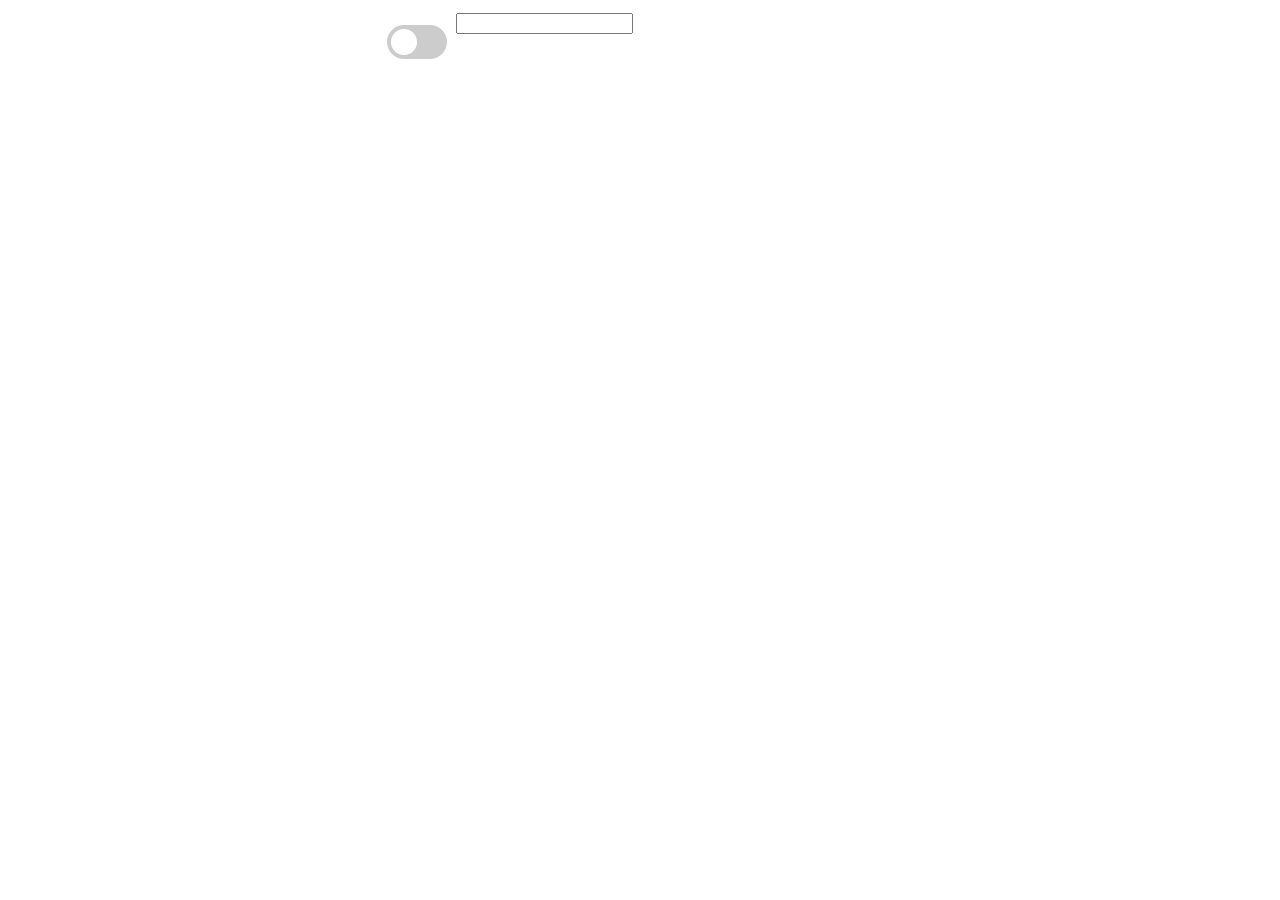
==== popup.html @ 469a77a0 "fixade lite saker" ====
<html lang="en">
<head>
    <title>My popup</title>
    <link rel="stylesheet" type="text/css" href="popup.css">
</head>
<body>
<label class="switch">
    <input id="enabled" type="checkbox">
    <span class="slider round"></span>
</label>
<input class="secret" id="item" type="text">
<script src="popup.js"></script>
</body>
</html>
---- popup.css ----
/* The switch - the box around the slider */
.switch {
    margin-left: 30%; /* Center the switch */
    position: relative;
    display: inline-block;
    width: 60px;
    height: 34px;
}

/* Hide default HTML checkbox */
.switch input {
    opacity: 0;
    width: 0;
    height: 0;
}

/* The slider */
.slider {
    position: absolute;
    cursor: pointer;
    top: 0;
    left: 0;
    right: 0;
    bottom: 0;
    background-color: #ccc;
}

.slider::before {
    position: absolute;
    content: "";
    height: 26px;
    width: 26px;
    left: 4px;
    bottom: 4px;
    background-color: white;
}

input:checked + .slider {
    background-color: #2196F3;
}

input:checked + .slider:before {
    transform: translateX(26px); /* Move the slider to the right when checked */
}

/* Rounded sliders */
.slider.round {
    border-radius: 34px;
}

.slider.round::before {
    border-radius: 50%;
}

.secret {
    margin: 5px;
}
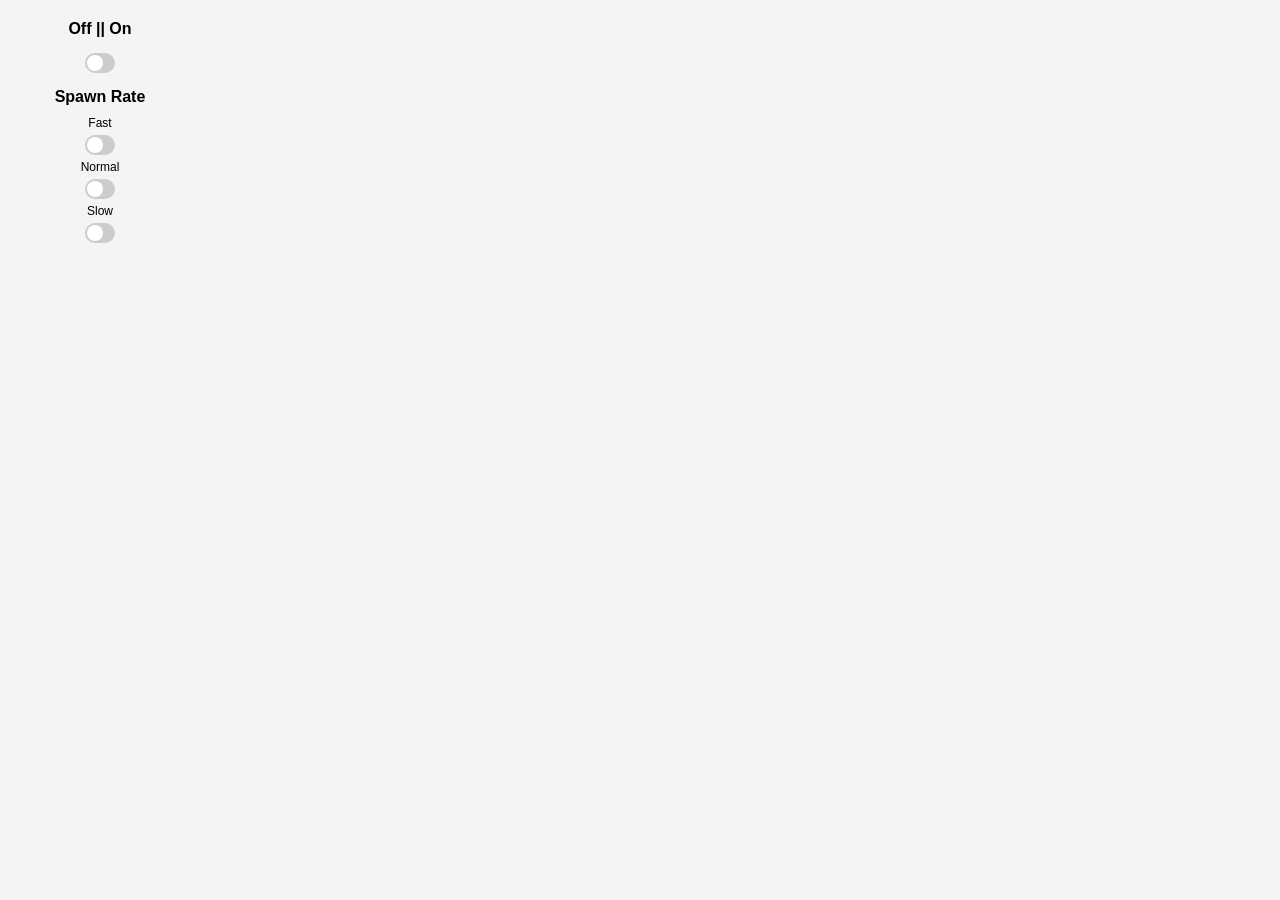
==== commit 12f7ead6: "Har en sak till att fiax sen är den klar" ====
--- a/popup.html
+++ b/popup.html
@@ -1,14 +1,42 @@
 <html lang="en">
+
 <head>
     <title>My popup</title>
     <link rel="stylesheet" type="text/css" href="popup.css">
 </head>
+
 <body>
-<label class="switch">
-    <input id="enabled" type="checkbox">
-    <span class="slider round"></span>
-</label>
-<input class="secret" id="item" type="text">
-<script src="popup.js"></script>
+    <h4>Off || On</h4>
+    <label class="switch">
+        <input id="enabled" type="checkbox">
+        <span class="slider round"></span>
+    </label>
+
+    <h4>Spawn Rate</h4> <!-- Label for the speed options -->
+
+    <!-- Second switch for Fast -->
+    <span>Fast</span>
+    <label class="switch">
+        <input id="fast" type="checkbox">
+        <span class="slider round"></span>
+    </label>
+
+    <span>Normal</span>
+    <!-- Third switch for Normal -->
+    <label class="switch">
+        <input id="normal" type="checkbox">
+        <span class="slider round"></span>
+    </label>
+
+    <span>Slow</span>
+    <!-- Fourth switch for Slow -->
+    <label class="switch">
+        <input id="slow" type="checkbox">
+        <span class="slider round"></span>
+    </label>
+
+    <script src="popup.js"></script>
+
 </body>
-</html>
+
+</html>
--- a/popup.css
+++ b/popup.css
@@ -1,20 +1,35 @@
-/* The switch - the box around the slider */
+body {
+    font-family: Arial, sans-serif;
+    text-align: center;
+    padding: 10px; /* Reduced padding */
+    margin: 0;
+    width: 200px; /* Constrained width */
+    background-color: #f4f4f4; /* Lighter background */
+    box-sizing: border-box;
+    display: flex;
+    flex-direction: column;
+    align-items: center; /* Center items horizontally */
+}
+
+h4 {
+    margin: 10px 0; /* Reduced margins */
+    font-size: 16px; /* Slightly smaller font */
+}
+
 .switch {
-    margin-left: 30%; /* Center the switch */
     position: relative;
     display: inline-block;
-    width: 60px;
-    height: 34px;
+    width: 40px; /* Smaller switch */
+    height: 20px; /* Smaller switch */
+    margin: 5px; /* Reduced margin */
 }
 
-/* Hide default HTML checkbox */
 .switch input {
     opacity: 0;
     width: 0;
     height: 0;
 }
 
-/* The slider */
 .slider {
     position: absolute;
     cursor: pointer;
@@ -23,35 +38,46 @@
     right: 0;
     bottom: 0;
     background-color: #ccc;
+    border-radius: 20px; /* Smaller radius */
+    transition: background-color 0.3s ease;
 }
 
 .slider::before {
     position: absolute;
     content: "";
-    height: 26px;
-    width: 26px;
-    left: 4px;
-    bottom: 4px;
+    height: 16px; /* Smaller thumb */
+    width: 16px; /* Smaller thumb */
+    left: 2px;
+    bottom: 2px;
     background-color: white;
+    border-radius: 50%;
+    transition: transform 0.3s ease;
 }
 
 input:checked + .slider {
-    background-color: #2196F3;
+    background-color: #4CAF50;
 }
 
-input:checked + .slider:before {
-    transform: translateX(26px); /* Move the slider to the right when checked */
+input:checked + .slider::before {
+    transform: translateX(20px); /* Adjusted translation */
 }
 
-/* Rounded sliders */
-.slider.round {
-    border-radius: 34px;
+span {
+    font-size: 12px; /* Smaller font */
+    margin: 0 5px; /* Reduced margin */
+    vertical-align: middle;
 }
 
-.slider.round::before {
-    border-radius: 50%;
+label {
+    display: inline-flex;
+    align-items: center;
+    margin: 2px; /* Reduced margin */
 }
 
-.secret {
-    margin: 5px;
-}
+/* Grouping the speed options */
+.speed-group {
+    display: flex;
+    flex-wrap: wrap; /* Allow wrapping onto multiple lines */
+    justify-content: center; /* Center the items */
+    margin-top: 5px; /* Add some space above the speed group */
+}
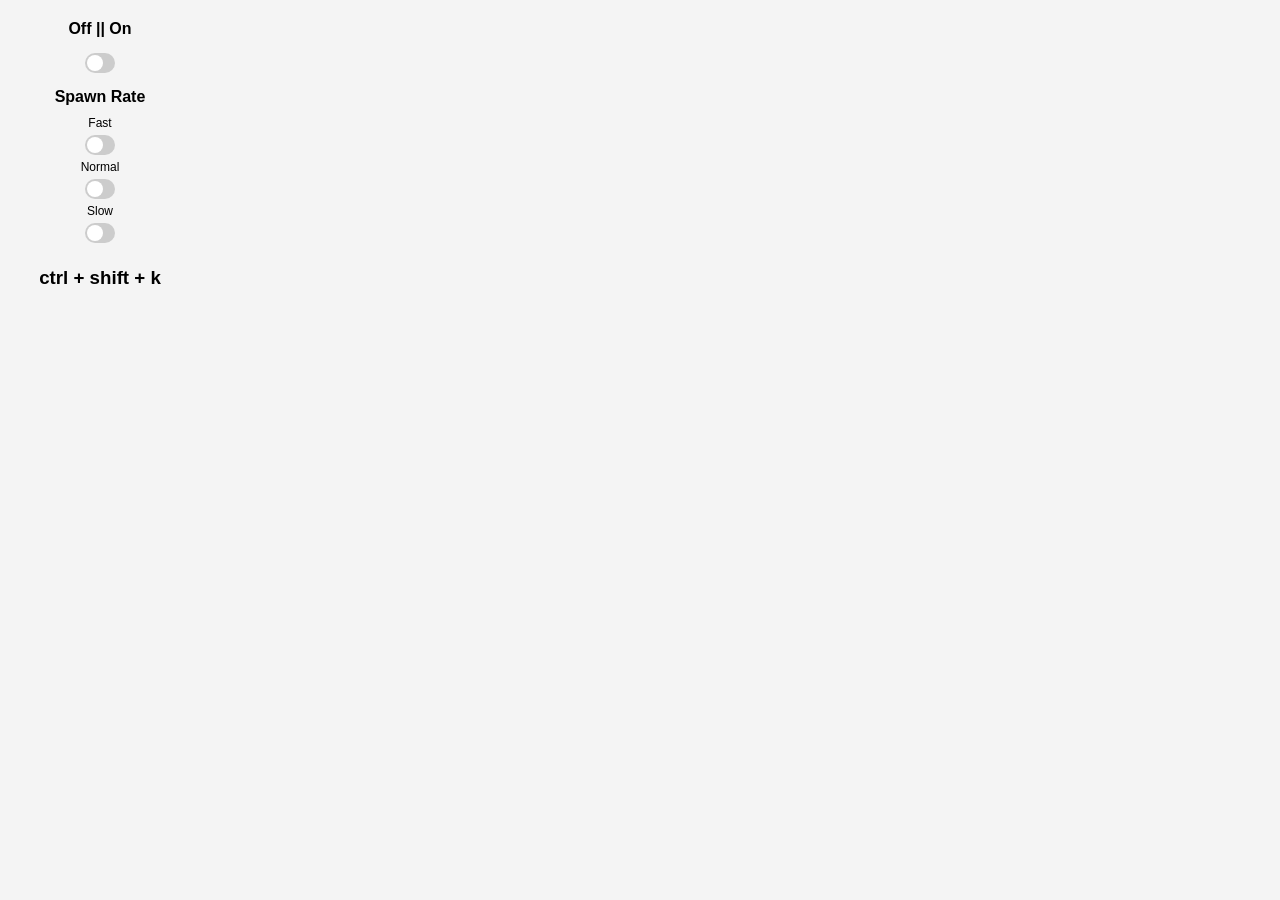
==== commit fa24c1d5: "Helicopter + html fix" ====
--- a/popup.html
+++ b/popup.html
@@ -35,6 +35,7 @@
         <span class="slider round"></span>
     </label>
 
+    <div style="align-items: center;"> <h3>ctrl + shift + k</h3> </div>
     <script src="popup.js"></script>
 
 </body>
--- a/popup.css
+++ b/popup.css
@@ -1,27 +1,27 @@
 body {
     font-family: Arial, sans-serif;
     text-align: center;
-    padding: 10px; /* Reduced padding */
+    padding: 10px; 
     margin: 0;
-    width: 200px; /* Constrained width */
-    background-color: #f4f4f4; /* Lighter background */
+    width: 200px; 
+    background-color: #f4f4f4; 
     box-sizing: border-box;
     display: flex;
     flex-direction: column;
-    align-items: center; /* Center items horizontally */
+    align-items: center;
 }
 
 h4 {
-    margin: 10px 0; /* Reduced margins */
-    font-size: 16px; /* Slightly smaller font */
+    margin: 10px 0;
+    font-size: 16px; 
 }
 
 .switch {
     position: relative;
     display: inline-block;
-    width: 40px; /* Smaller switch */
-    height: 20px; /* Smaller switch */
-    margin: 5px; /* Reduced margin */
+    width: 40px; 
+    height: 20px;
+    margin: 5px; 
 }
 
 .switch input {
@@ -38,15 +38,15 @@
     right: 0;
     bottom: 0;
     background-color: #ccc;
-    border-radius: 20px; /* Smaller radius */
+    border-radius: 20px; 
     transition: background-color 0.3s ease;
 }
 
 .slider::before {
     position: absolute;
     content: "";
-    height: 16px; /* Smaller thumb */
-    width: 16px; /* Smaller thumb */
+    height: 16px; 
+    width: 16px;
     left: 2px;
     bottom: 2px;
     background-color: white;
@@ -59,25 +59,25 @@
 }
 
 input:checked + .slider::before {
-    transform: translateX(20px); /* Adjusted translation */
+    transform: translateX(20px); 
 }
 
 span {
-    font-size: 12px; /* Smaller font */
-    margin: 0 5px; /* Reduced margin */
+    font-size: 12px; 
+    margin: 0 5px;
     vertical-align: middle;
 }
 
 label {
     display: inline-flex;
     align-items: center;
-    margin: 2px; /* Reduced margin */
+    margin: 2px;
 }
 
-/* Grouping the speed options */
+
 .speed-group {
     display: flex;
-    flex-wrap: wrap; /* Allow wrapping onto multiple lines */
-    justify-content: center; /* Center the items */
-    margin-top: 5px; /* Add some space above the speed group */
+    flex-wrap: wrap;
+    justify-content: center; 
+    margin-top: 5px;
 }
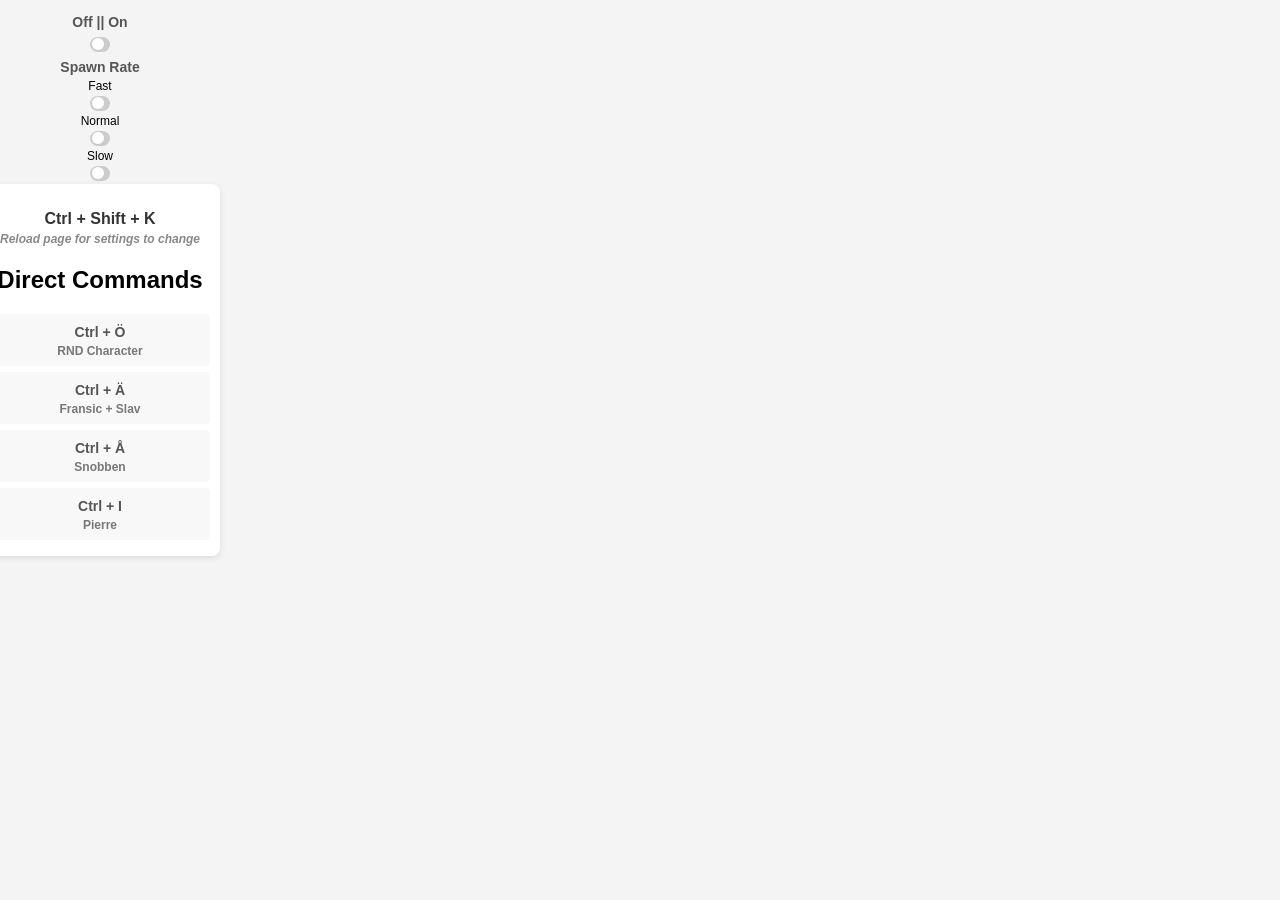
==== commit 3f559f3f: "några nya fuynktioner och typ klar Kan lägga tilll att man kan slänga sina gubbar och att  det hoppa" ====
--- a/popup.html
+++ b/popup.html
@@ -1,7 +1,8 @@
-<html lang="en">
+<html lang="sv">
 
 <head>
     <title>My popup</title>
+    <meta charset="UTF-8">
     <link rel="stylesheet" type="text/css" href="popup.css">
 </head>
 
@@ -35,7 +36,33 @@
         <span class="slider round"></span>
     </label>
 
-    <div style="align-items: center;"> <h3>ctrl + shift + k</h3> </div>
+    <div class="bertil">
+        <h3>Ctrl + Shift + K</h3>
+        <h4 class="info">Reload page for settings to change</h4>
+        <h2>Direct Commands</h2>
+    
+        <div class="command">
+            <h4>Ctrl + Ö</h4>
+            <h5>RND Character</h5>
+        </div>
+    
+        <div class="command">
+            <h4>Ctrl + Ä</h4>
+            <h5>Fransic + Slav</h5>
+        </div>
+    
+        <div class="command">
+            <h4>Ctrl + Å</h4>
+            <h5>Snobben</h5>
+        </div>
+    
+        <div class="command">
+            <h4>Ctrl + I</h4>
+            <h5>Pierre</h5>
+        </div>
+    </div>
+
+    
     <script src="popup.js"></script>
 
 </body>
--- a/popup.css
+++ b/popup.css
@@ -80,4 +80,68 @@
     flex-wrap: wrap;
     justify-content: center; 
     margin-top: 5px;
+}
+
+.bertil {
+    width: 220px; /* Made it a bit smaller */
+    background: white;
+    padding: 10px; /* Reduced padding */
+    border-radius: 8px;
+    box-shadow: 0 2px 6px rgba(0, 0, 0, 0.1);
+    text-align: center;
+}
+
+h3 {
+    font-size: 16px; /* Smaller font */
+    color: #333;
+    margin-bottom: 4px;
+}
+
+h4 {
+    font-size: 14px;
+    color: #555;
+    margin: 4px 0; /* Reduced margin */
+}
+
+h5 {
+    font-size: 12px; /* Smaller size */
+    color: #777;
+    margin: 2px 0; /* Less space */
+}
+
+.info {
+    font-style: italic;
+    font-size: 12px; 
+    color: #888;
+}
+
+.command {
+    background: #f8f8f8;
+    padding: 6px; /* Smaller padding */
+    margin: 6px 0; /* Less vertical spacing */
+    border-radius: 4px;
+    transition: 0.3s ease;
+}
+
+.command:hover {
+    background: #eaeaea;
+}
+
+.switch {
+    width: 30px; /* Smaller switch */
+    height: 15px;
+    margin: 3px; 
+}
+
+.slider {
+    border-radius: 15px; 
+}
+
+.slider::before {
+    height: 12px; 
+    width: 12px;
+}
+
+input:checked + .slider::before {
+    transform: translateX(15px); /* Adjusted for smaller size */
 }
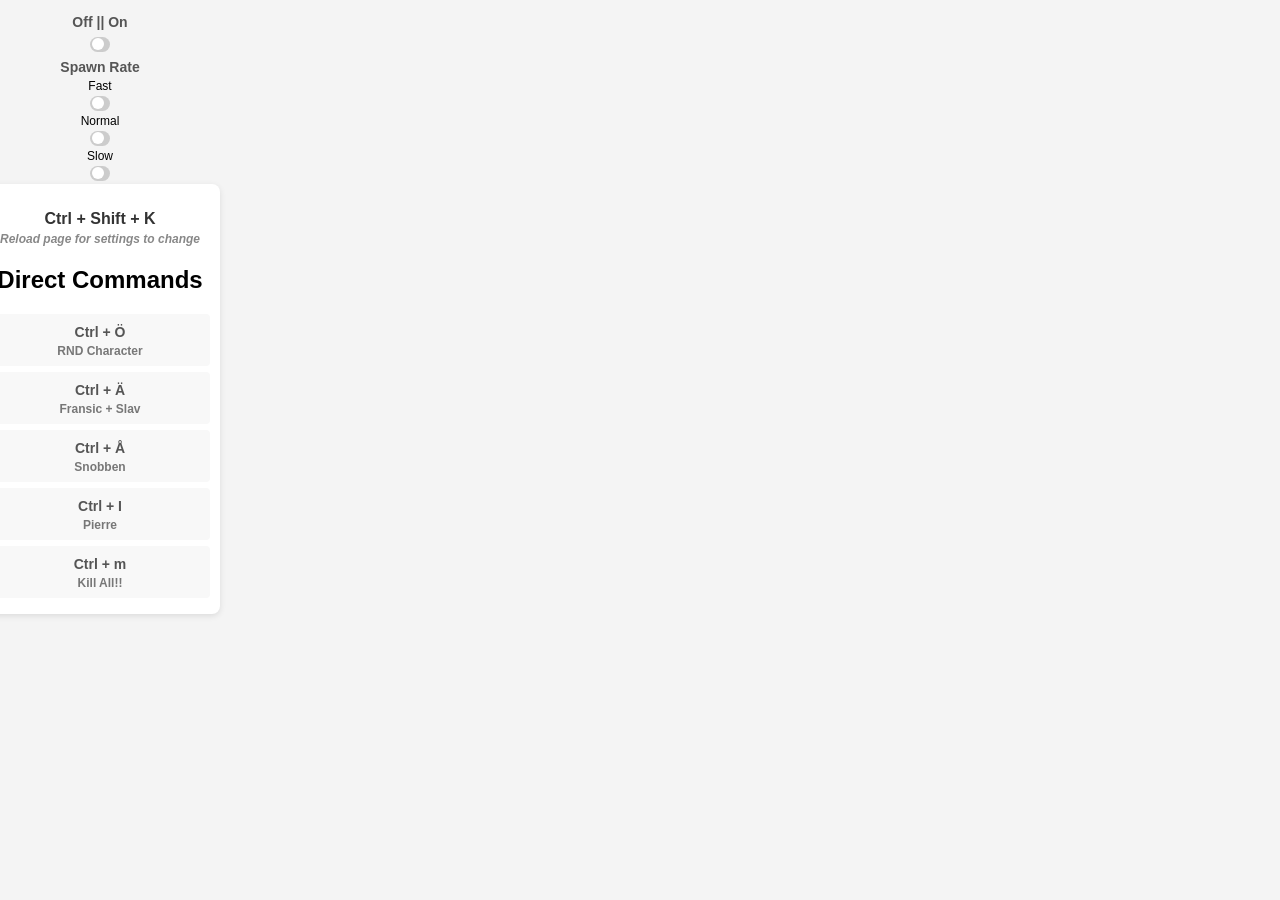
==== commit 789bfb9a: "finns döda knappar" ====
--- a/popup.html
+++ b/popup.html
@@ -60,6 +60,11 @@
             <h4>Ctrl + I</h4>
             <h5>Pierre</h5>
         </div>
+
+        <div class="command">
+            <h4>Ctrl + m</h4>
+            <h5>Kill All!!</h5>
+        </div>
     </div>
 
     
